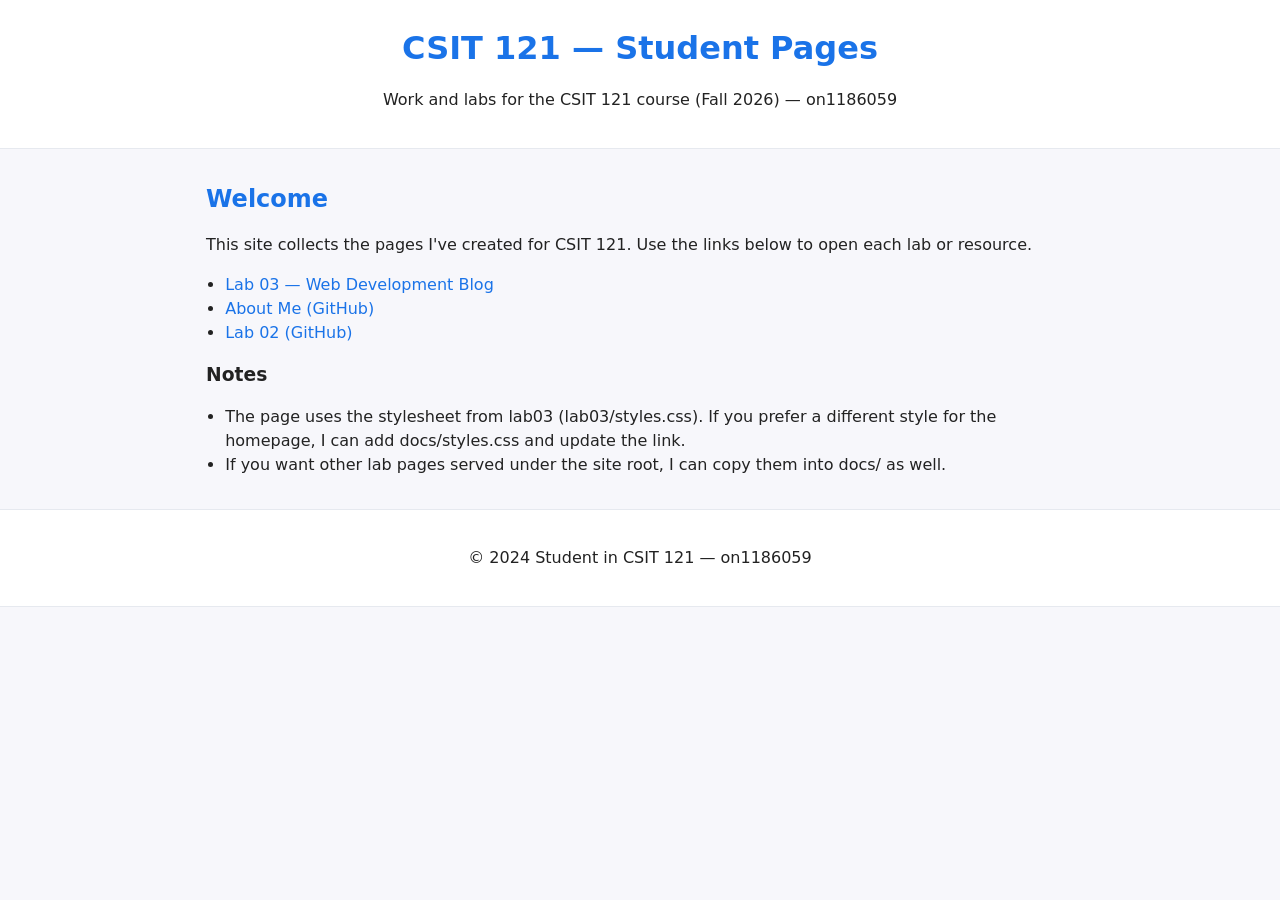
==== docs/index.html @ b82ab5ed "Add docs/index.html — site homepage" ====
<!DOCTYPE html>
<html lang="en">
<head>
  <meta charset="utf-8">
  <meta name="viewport" content="width=device-width, initial-scale=1">
  <title>CSIT121 — Student Site</title>
  <link rel="stylesheet" href="lab03/styles.css">
</head>
<body>
  <header>
    <h1>CSIT 121 — Student Pages</h1>
    <p>Work and labs for the CSIT 121 course (Fall 2026) — on1186059</p>
  </header>
  <main>
    <section>
      <h2>Welcome</h2>
      <p>This site collects the pages I've created for CSIT 121. Use the links below to open each lab or resource.</p>
    </section>

    <nav>
      <ul>
        <li><a href="lab03/index.html">Lab 03 — Web Development Blog</a></li>
        <li><a href="https://github.com/on1186059/CSIT121/blob/main/aboutme.html">About Me (GitHub)</a></li>
        <li><a href="https://github.com/on1186059/CSIT121/tree/main/lab02">Lab 02 (GitHub)</a></li>
      </ul>
    </nav>

    <section>
      <h3>Notes</h3>
      <ul>
        <li>The page uses the stylesheet from lab03 (lab03/styles.css). If you prefer a different style for the homepage, I can add docs/styles.css and update the link.</li>
        <li>If you want other lab pages served under the site root, I can copy them into docs/ as well.</li>
      </ul>
    </section>
  </main>

  <footer>
    <p>&copy; 2024 Student in CSIT 121 — on1186059</p>
  </footer>
</body>
</html>
---- docs/lab03/styles.css ----
/* Basic styles for Lab03 page */
:root{
  --bg:#f7f7fb;
  --card:#ffffff;
  --accent:#1a73e8;
  --text:#222;
}
*{box-sizing:border-box}
body{
  font-family: system-ui, -apple-system, "Segoe UI", Roboto, "Helvetica Neue", Arial;
  margin:0;
  background:var(--bg);
  color:var(--text);
  line-height:1.5;
}
header, footer{
  background:var(--card);
  padding:1.25rem 1rem;
  text-align:center;
  border-bottom:1px solid #e6e9ef;
}
main{max-width:900px;margin:2rem auto;padding:0 1rem}
article{background:var(--card);margin-bottom:1.25rem;padding:1rem;border-radius:6px;box-shadow:0 1px 3px rgba(16,24,40,0.04)}
h1,h2{color:var(--accent);margin:.25rem 0}
h3{margin:.5rem 0}
ul{padding-left:1.2rem}
a{color:var(--accent);text-decoration:none}
a:hover{text-decoration:underline}
footer{border-top:1px solid #e6e9ef;margin-top:2rem}
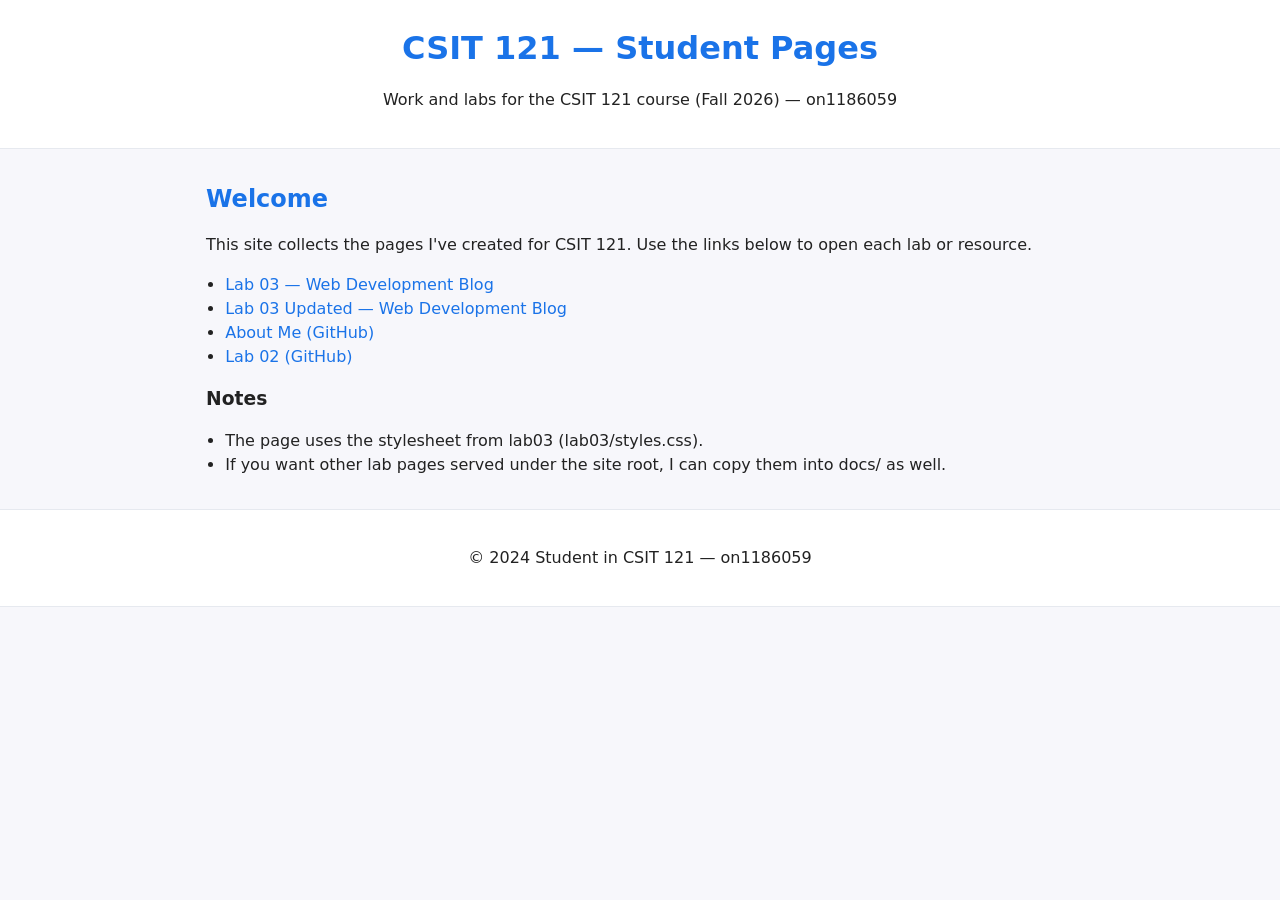
==== commit 5c5d3873: "Publish the updated lab03 page and link it from the homepage" ====
--- a/docs/index.html
+++ b/docs/index.html
@@ -20,6 +20,7 @@
     <nav>
       <ul>
         <li><a href="lab03/index.html">Lab 03 — Web Development Blog</a></li>
+        <li><a href="lab03/indexupdated.html">Lab 03 Updated — Web Development Blog</a></li>
         <li><a href="https://github.com/on1186059/CSIT121/blob/main/aboutme.html">About Me (GitHub)</a></li>
         <li><a href="https://github.com/on1186059/CSIT121/tree/main/lab02">Lab 02 (GitHub)</a></li>
       </ul>
@@ -28,7 +29,7 @@
     <section>
       <h3>Notes</h3>
       <ul>
-        <li>The page uses the stylesheet from lab03 (lab03/styles.css). If you prefer a different style for the homepage, I can add docs/styles.css and update the link.</li>
+        <li>The page uses the stylesheet from lab03 (lab03/styles.css).</li>
         <li>If you want other lab pages served under the site root, I can copy them into docs/ as well.</li>
       </ul>
     </section>
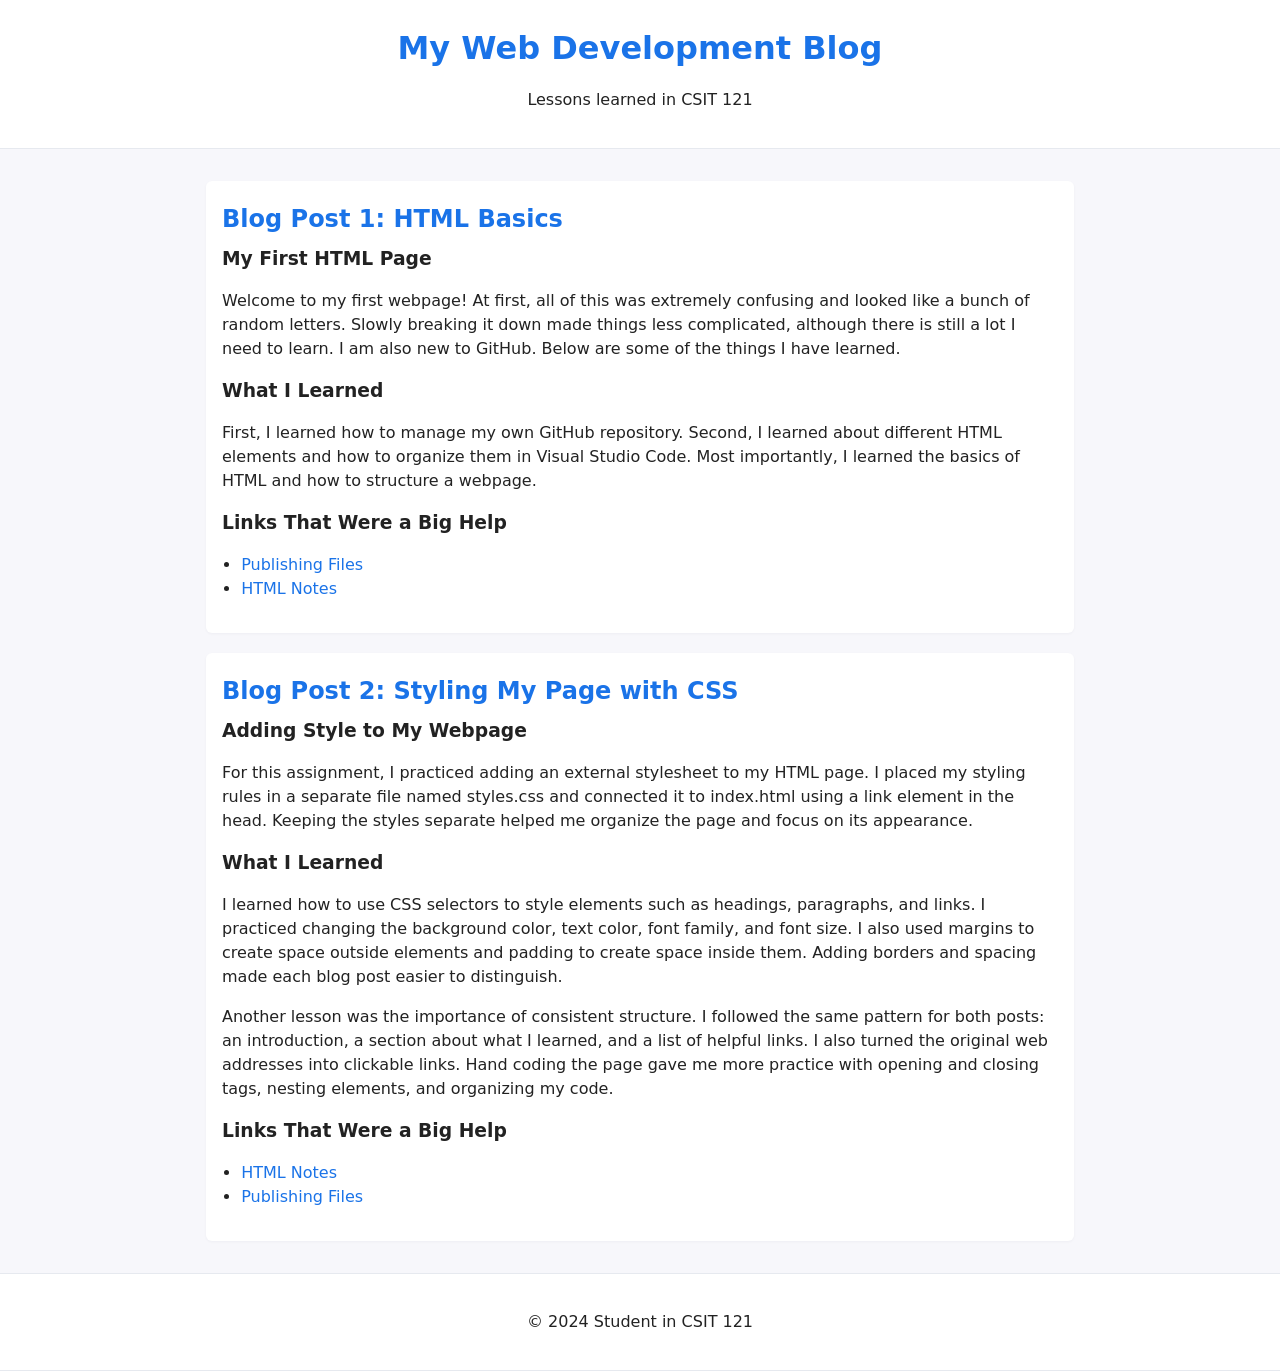
==== commit 694509cd: "Make the updated Lab 03 page the GitHub Pages homepage" ====
--- a/docs/index.html
+++ b/docs/index.html
@@ -1,42 +1,91 @@
 <!DOCTYPE html>
 <html lang="en">
 <head>
-  <meta charset="utf-8">
-  <meta name="viewport" content="width=device-width, initial-scale=1">
-  <title>CSIT121 — Student Site</title>
-  <link rel="stylesheet" href="lab03/styles.css">
+    <meta charset="UTF-8">
+    <meta name="viewport" content="width=device-width, initial-scale=1.0">
+    <title>My Web Development Blog</title>
+    <link rel="stylesheet" href="lab03/styles.css">
 </head>
 <body>
-  <header>
-    <h1>CSIT 121 — Student Pages</h1>
-    <p>Work and labs for the CSIT 121 course (Fall 2026) — on1186059</p>
-  </header>
-  <main>
-    <section>
-      <h2>Welcome</h2>
-      <p>This site collects the pages I've created for CSIT 121. Use the links below to open each lab or resource.</p>
-    </section>
+    <header>
+        <h1>My Web Development Blog</h1>
+        <p>Lessons learned in CSIT 121</p>
+    </header>
 
-    <nav>
-      <ul>
-        <li><a href="lab03/index.html">Lab 03 — Web Development Blog</a></li>
-        <li><a href="lab03/indexupdated.html">Lab 03 Updated — Web Development Blog</a></li>
-        <li><a href="https://github.com/on1186059/CSIT121/blob/main/aboutme.html">About Me (GitHub)</a></li>
-        <li><a href="https://github.com/on1186059/CSIT121/tree/main/lab02">Lab 02 (GitHub)</a></li>
-      </ul>
-    </nav>
+    <main>
+        <article>
+            <h2>Blog Post 1: HTML Basics</h2>
+            <section>
+                <h3>My First HTML Page</h3>
+                <p>
+                    Welcome to my first webpage! At first, all of this was extremely
+                    confusing and looked like a bunch of random letters. Slowly
+                    breaking it down made things less complicated, although there
+                    is still a lot I need to learn. I am also new to GitHub.
+                    Below are some of the things I have learned.
+                </p>
+            </section>
+            <section>
+                <h3>What I Learned</h3>
+                <p>
+                    First, I learned how to manage my own GitHub repository.
+                    Second, I learned about different HTML elements and how to
+                    organize them in Visual Studio Code. Most importantly,
+                    I learned the basics of HTML and how to structure a webpage.
+                </p>
+            </section>
+            <section>
+                <h3>Links That Were a Big Help</h3>
+                <ul>
+                    <li><a href="https://opencontent.ccbcmd.edu/csit121/chapter/publishing-files/">Publishing Files</a></li>
+                    <li><a href="https://opencontent.ccbcmd.edu/csit121/chapter/html-notes/">HTML Notes</a></li>
+                </ul>
+            </section>
+        </article>
 
-    <section>
-      <h3>Notes</h3>
-      <ul>
-        <li>The page uses the stylesheet from lab03 (lab03/styles.css).</li>
-        <li>If you want other lab pages served under the site root, I can copy them into docs/ as well.</li>
-      </ul>
-    </section>
-  </main>
+        <article>
+            <h2>Blog Post 2: Styling My Page with CSS</h2>
+            <section>
+                <h3>Adding Style to My Webpage</h3>
+                <p>
+                    For this assignment, I practiced adding an external stylesheet
+                    to my HTML page. I placed my styling rules in a separate file
+                    named styles.css and connected it to index.html using a link
+                    element in the head. Keeping the styles separate helped me
+                    organize the page and focus on its appearance.
+                </p>
+            </section>
+            <section>
+                <h3>What I Learned</h3>
+                <p>
+                    I learned how to use CSS selectors to style elements such as
+                    headings, paragraphs, and links. I practiced changing the
+                    background color, text color, font family, and font size.
+                    I also used margins to create space outside elements and
+                    padding to create space inside them. Adding borders and
+                    spacing made each blog post easier to distinguish.
+                </p>
+                <p>
+                    Another lesson was the importance of consistent structure.
+                    I followed the same pattern for both posts: an introduction,
+                    a section about what I learned, and a list of helpful links.
+                    I also turned the original web addresses into clickable links.
+                    Hand coding the page gave me more practice with opening and
+                    closing tags, nesting elements, and organizing my code.
+                </p>
+            </section>
+            <section>
+                <h3>Links That Were a Big Help</h3>
+                <ul>
+                    <li><a href="https://opencontent.ccbcmd.edu/csit121/chapter/html-notes/">HTML Notes</a></li>
+                    <li><a href="https://opencontent.ccbcmd.edu/csit121/chapter/publishing-files/">Publishing Files</a></li>
+                </ul>
+            </section>
+        </article>
+    </main>
 
-  <footer>
-    <p>&copy; 2024 Student in CSIT 121 — on1186059</p>
-  </footer>
+    <footer>
+        <p>&copy; 2024 Student in CSIT 121</p>
+    </footer>
 </body>
 </html>
